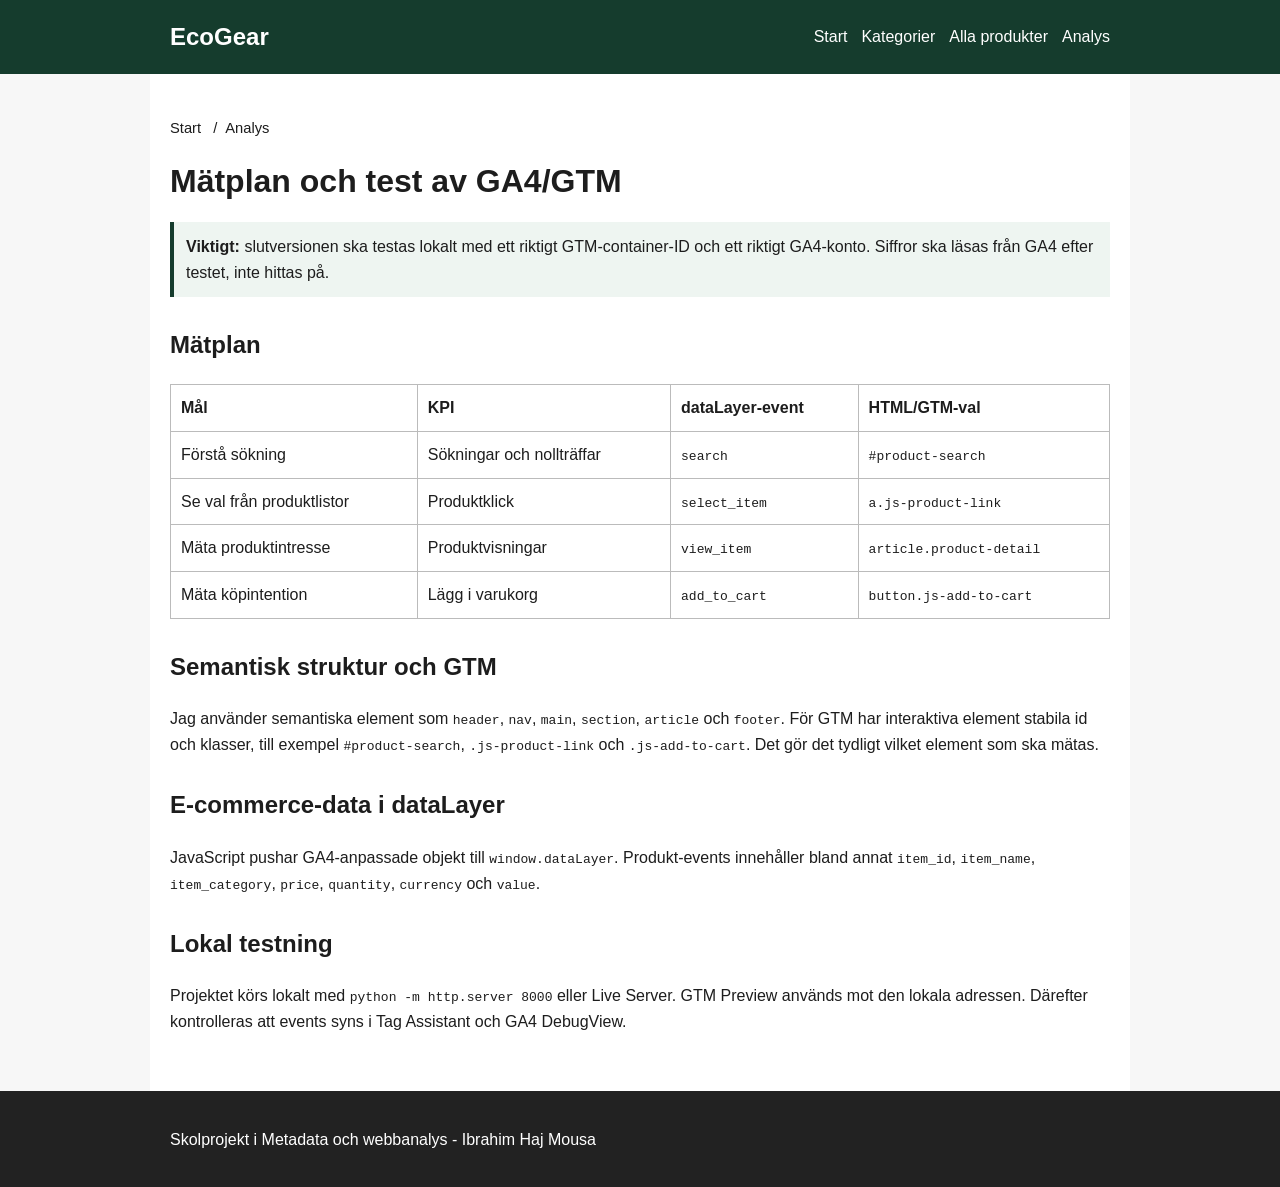
==== analys.html @ bc64d952 "Lägger till Ecogear-projektet" ====
<!doctype html>
<html lang="sv">
<head>
<meta charset="utf-8">
<meta name="viewport" content="width=device-width, initial-scale=1">
<title>Mätplan och GA4/GTM - EcoGear</title>
<meta name="description" content="Mätplan, semantiska HTML-val och lokal testning av Google Tag Manager och GA4 för EcoGear.">
<link rel="canonical" href="https://example.com/analys.html">
<meta property="og:title" content="Mätplan och GA4/GTM - EcoGear"><meta property="og:description" content="Mätplan, semantiska HTML-val och lokal testning av Google Tag Manager och GA4 för EcoGear."><meta property="og:type" content="website">
<link rel="stylesheet" href="style.css">
<!-- Google Tag Manager: byt GTM-MKF3L947 mot ditt riktiga container-ID innan inlämning -->
<script>window.dataLayer=window.dataLayer||[];(function(w,d,s,l,i){w[l]=w[l]||[];w[l].push({'gtm.start':new Date().getTime(),event:'gtm.js'});var f=d.getElementsByTagName(s)[0],j=d.createElement(s),dl=l!='dataLayer'?'&l='+l:'';j.async=true;j.src='https://www.googletagmanager.com/gtm.js?id='+i+dl;f.parentNode.insertBefore(j,f);})(window,document,'script','dataLayer','GTM-MKF3L947');</script>
</head>
<body>
<!-- Google Tag Manager (noscript) -->
<noscript><iframe src="https://www.googletagmanager.com/ns.html?id=GTM-MKF3L947" height="0" width="0" style="display:none;visibility:hidden" title="Google Tag Manager"></iframe></noscript>
<a class="skip-link" href="#main-content">Hoppa till innehåll</a>
<header>
  <div class="wrap header-row">
    <p class="site-title"><a href="index.html">EcoGear</a></p>
    <nav id="main-navigation" aria-label="Huvudnavigation">
      <ul>
        <li><a href="index.html">Start</a></li>
        <li><a href="kategorier.html">Kategorier</a></li>
        <li><a href="produkter.html">Alla produkter</a></li>
        <li><a href="analys.html">Analys</a></li>
      </ul>
    </nav>
  </div>
</header>
<main id="main-content">
<nav class="breadcrumbs" aria-label="Brödsmulor"><ol><li><a href="index.html">Start</a></li><li aria-current="page">Analys</li></ol></nav><h1>Mätplan och test av GA4/GTM</h1><div class="notice"><strong>Viktigt:</strong> slutversionen ska testas lokalt med ett riktigt GTM-container-ID och ett riktigt GA4-konto. Siffror ska läsas från GA4 efter testet, inte hittas på.</div><section aria-labelledby="plan-heading"><h2 id="plan-heading">Mätplan</h2><table><thead><tr><th>Mål</th><th>KPI</th><th>dataLayer-event</th><th>HTML/GTM-val</th></tr></thead><tbody><tr><td>Förstå sökning</td><td>Sökningar och nollträffar</td><td><code>search</code></td><td><code>#product-search</code></td></tr><tr><td>Se val från produktlistor</td><td>Produktklick</td><td><code>select_item</code></td><td><code>a.js-product-link</code></td></tr><tr><td>Mäta produktintresse</td><td>Produktvisningar</td><td><code>view_item</code></td><td><code>article.product-detail</code></td></tr><tr><td>Mäta köpintention</td><td>Lägg i varukorg</td><td><code>add_to_cart</code></td><td><code>button.js-add-to-cart</code></td></tr></tbody></table></section><section aria-labelledby="semantic-heading"><h2 id="semantic-heading">Semantisk struktur och GTM</h2><p>Jag använder semantiska element som <code>header</code>, <code>nav</code>, <code>main</code>, <code>section</code>, <code>article</code> och <code>footer</code>. För GTM har interaktiva element stabila id och klasser, till exempel <code>#product-search</code>, <code>.js-product-link</code> och <code>.js-add-to-cart</code>. Det gör det tydligt vilket element som ska mätas.</p></section><section aria-labelledby="events-heading"><h2 id="events-heading">E-commerce-data i dataLayer</h2><p>JavaScript pushar GA4-anpassade objekt till <code>window.dataLayer</code>. Produkt-events innehåller bland annat <code>item_id</code>, <code>item_name</code>, <code>item_category</code>, <code>price</code>, <code>quantity</code>, <code>currency</code> och <code>value</code>.</p></section><section aria-labelledby="local-heading"><h2 id="local-heading">Lokal testning</h2><p>Projektet körs lokalt med <code>python -m http.server 8000</code> eller Live Server. GTM Preview används mot den lokala adressen. Därefter kontrolleras att events syns i Tag Assistant och GA4 DebugView.</p></section>
</main>
<footer><div class="wrap"><p>Skolprojekt i Metadata och webbanalys - Ibrahim Haj Mousa</p></div></footer>
<script src="script.js"></script>
</body>
</html>
---- style.css ----
*{box-sizing:border-box}body{margin:0;font-family:Arial,Helvetica,sans-serif;line-height:1.6;background:#f7f7f7;color:#1d1d1d}a{color:inherit}.wrap,main{max-width:980px;margin:auto;padding:0 20px}.skip-link{position:absolute;left:-9999px;top:auto}.skip-link:focus{left:12px;top:12px;background:white;padding:10px;z-index:1000}header{background:#153c2d;color:white;padding:18px 0}.header-row{display:flex;gap:20px;align-items:center;justify-content:space-between;flex-wrap:wrap}.site-title{font-size:1.5rem;font-weight:700;margin:0}.site-title a{text-decoration:none}nav ul{display:flex;gap:14px;list-style:none;padding:0;margin:0;flex-wrap:wrap}nav a{text-decoration:none}nav a:hover,nav a:focus{text-decoration:underline}main{background:white;min-height:70vh;padding-top:28px;padding-bottom:40px}h1{font-size:2rem;line-height:1.2}h2{margin-top:1.8rem}.hero{padding:24px 0}.grid{display:grid;grid-template-columns:repeat(auto-fit,minmax(220px,1fr));gap:18px}.card{border:1px solid #d6d6d6;border-radius:8px;padding:18px;background:#fff}.button,button{display:inline-block;border:0;border-radius:6px;background:#153c2d;color:white;padding:10px 14px;text-decoration:none;cursor:pointer;font:inherit}.button:hover,.button:focus,button:hover,button:focus{opacity:.9}.price{font-size:1.2rem;font-weight:700}.breadcrumbs ol{display:flex;gap:8px;list-style:none;padding:0;flex-wrap:wrap;font-size:.92rem}.breadcrumbs li:not(:last-child)::after{content:' /';margin-left:8px}label{font-weight:700}input{padding:10px;width:min(100%,440px);border:1px solid #999;border-radius:4px}.small{font-size:.9rem}.notice{padding:12px;border-left:4px solid #153c2d;background:#eef5f1;margin:18px 0}table{border-collapse:collapse;width:100%;margin:16px 0}th,td{border:1px solid #bbb;padding:10px;text-align:left;vertical-align:top}footer{background:#222;color:white;padding:20px 0}.code-note{background:#f1f1f1;padding:12px;border-radius:6px;font-family:monospace;overflow:auto}.product-detail{max-width:700px}.product-list{list-style:none;padding:0}.product-list>li{margin:0}.visually-hidden{position:absolute;width:1px;height:1px;padding:0;margin:-1px;overflow:hidden;clip:rect(0,0,0,0);white-space:nowrap;border:0}@media(max-width:640px){h1{font-size:1.7rem}.header-row{align-items:flex-start;flex-direction:column}}
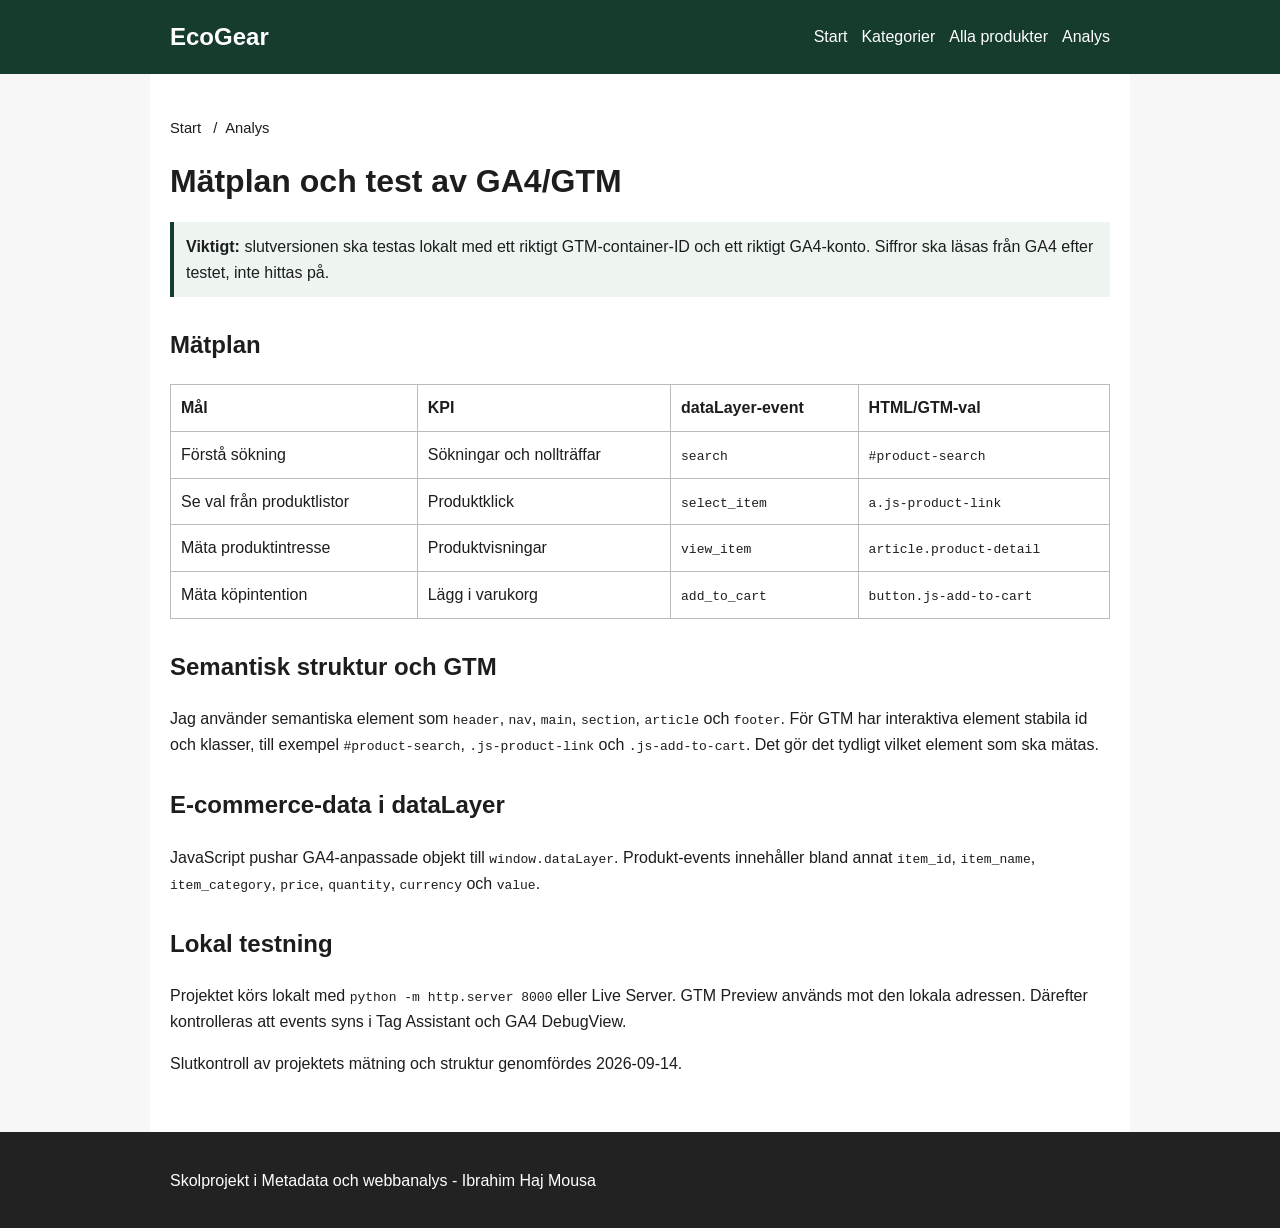
==== commit 2c62f8c5: "Update analys efter slutkontroll" ====
--- a/analys.html
+++ b/analys.html
@@ -30,8 +30,9 @@
 </header>
 <main id="main-content">
 <nav class="breadcrumbs" aria-label="Brödsmulor"><ol><li><a href="index.html">Start</a></li><li aria-current="page">Analys</li></ol></nav><h1>Mätplan och test av GA4/GTM</h1><div class="notice"><strong>Viktigt:</strong> slutversionen ska testas lokalt med ett riktigt GTM-container-ID och ett riktigt GA4-konto. Siffror ska läsas från GA4 efter testet, inte hittas på.</div><section aria-labelledby="plan-heading"><h2 id="plan-heading">Mätplan</h2><table><thead><tr><th>Mål</th><th>KPI</th><th>dataLayer-event</th><th>HTML/GTM-val</th></tr></thead><tbody><tr><td>Förstå sökning</td><td>Sökningar och nollträffar</td><td><code>search</code></td><td><code>#product-search</code></td></tr><tr><td>Se val från produktlistor</td><td>Produktklick</td><td><code>select_item</code></td><td><code>a.js-product-link</code></td></tr><tr><td>Mäta produktintresse</td><td>Produktvisningar</td><td><code>view_item</code></td><td><code>article.product-detail</code></td></tr><tr><td>Mäta köpintention</td><td>Lägg i varukorg</td><td><code>add_to_cart</code></td><td><code>button.js-add-to-cart</code></td></tr></tbody></table></section><section aria-labelledby="semantic-heading"><h2 id="semantic-heading">Semantisk struktur och GTM</h2><p>Jag använder semantiska element som <code>header</code>, <code>nav</code>, <code>main</code>, <code>section</code>, <code>article</code> och <code>footer</code>. För GTM har interaktiva element stabila id och klasser, till exempel <code>#product-search</code>, <code>.js-product-link</code> och <code>.js-add-to-cart</code>. Det gör det tydligt vilket element som ska mätas.</p></section><section aria-labelledby="events-heading"><h2 id="events-heading">E-commerce-data i dataLayer</h2><p>JavaScript pushar GA4-anpassade objekt till <code>window.dataLayer</code>. Produkt-events innehåller bland annat <code>item_id</code>, <code>item_name</code>, <code>item_category</code>, <code>price</code>, <code>quantity</code>, <code>currency</code> och <code>value</code>.</p></section><section aria-labelledby="local-heading"><h2 id="local-heading">Lokal testning</h2><p>Projektet körs lokalt med <code>python -m http.server 8000</code> eller Live Server. GTM Preview används mot den lokala adressen. Därefter kontrolleras att events syns i Tag Assistant och GA4 DebugView.</p></section>
+  <p>Slutkontroll av projektets mätning och struktur genomfördes 2026-09-14.</p>
 </main>
 <footer><div class="wrap"><p>Skolprojekt i Metadata och webbanalys - Ibrahim Haj Mousa</p></div></footer>
 <script src="script.js"></script>
 </body>
-</html>+</html>
